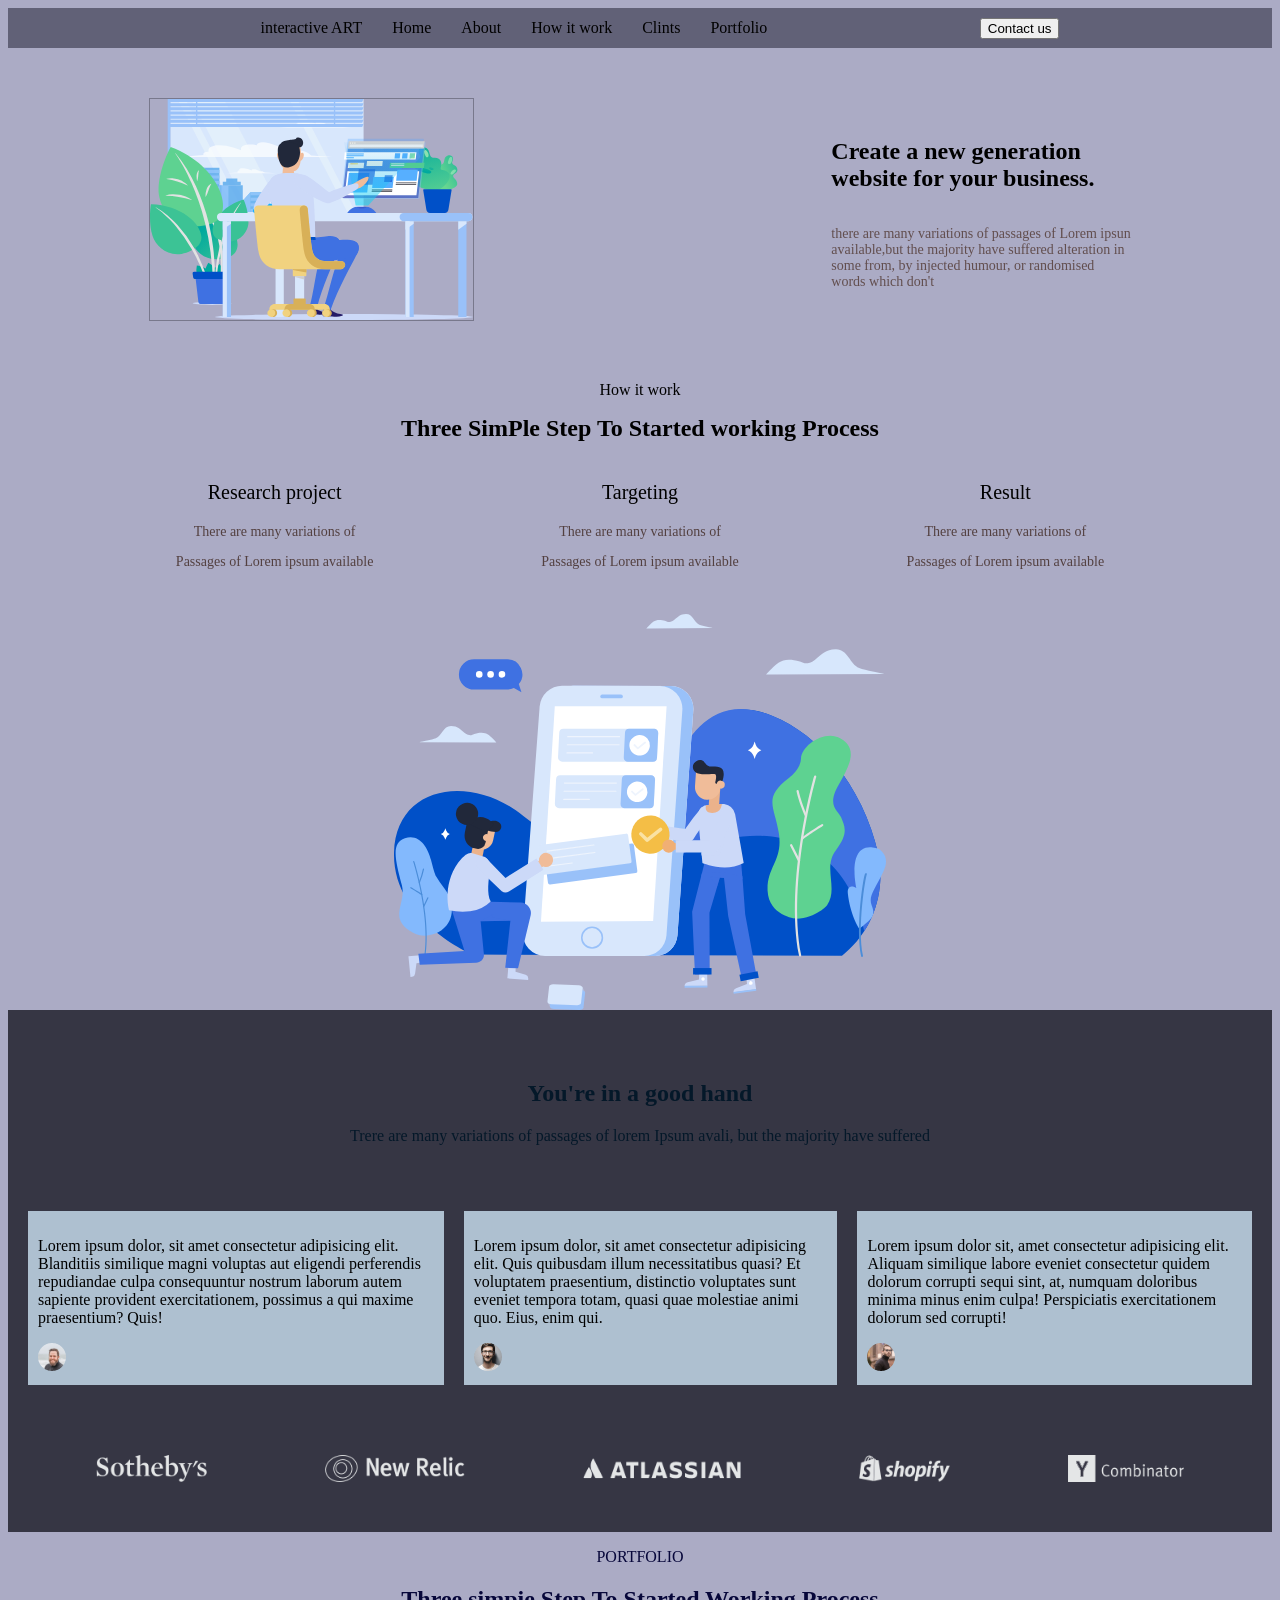
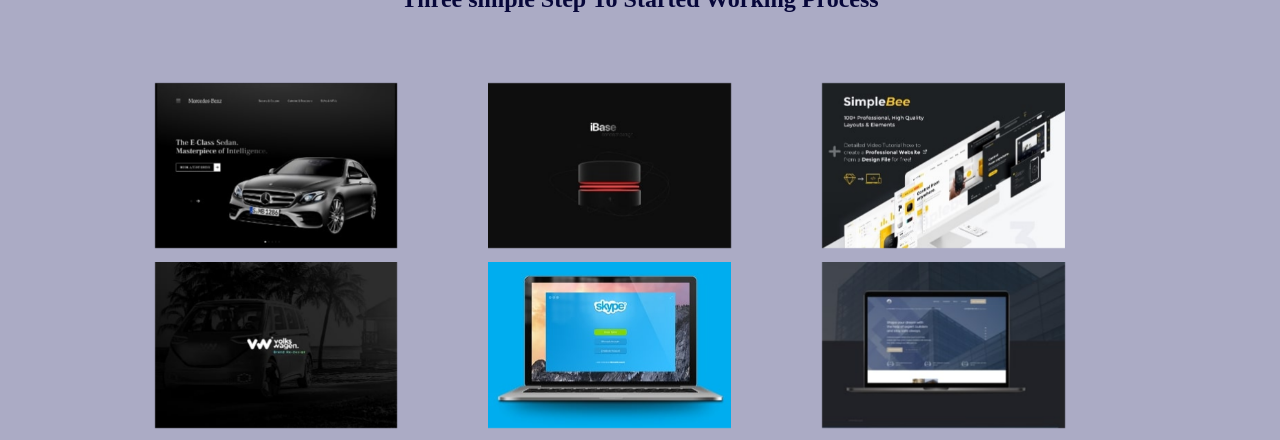
==== index.html @ a61afbf4 "Rename flex.html to index.html" ====
<!DOCTYPE html>
<html lang="en">
<head>
    <meta charset="UTF-8">
    <meta name="viewport" content="width=device-width, initial-scale=1.0">
    <title>Document</title>

    <link rel="stylesheet" href="./index.css">
</head>
<body>
    
        <header>
            <ul>
                <li>interactive ART</li>
                <li>Home</li>
                <li>About</li>
                <li>How it work</li>
                <li>Clints</li>
                <li>Portfolio</li>

            </ul>
            <button>Contact us</button>

        </header>
        <div class="box1">
             <div class="photo1">
                <img src="./img/header-img.svg" alt="picture" class="photo">
            </div>
            <div class="text">
                <h2 class="taxt1">Create a new generation website for your business.</h2>
                <p class="text2">there are many variations of passages of Lorem ipsun available,but the majority have suffered alteration in some from, by injected humour, or randomised words which don't</p>
            </div>
        </div>
        <div class="texed">
            <p class="texed1">How it work</p>
            
            <h2 class="texed2">Three SimPle Step To Started working Process</h2>
        </div>
        <div class="two">
            <div class="one">
                <p class="three">Research project</p>
                <p class="four">There are many variations of </p>
                <p class="four">Passages of Lorem ipsum available</p>
            </div>
            <div class="one">
                <p class="three">Targeting</p>
                <p class="four" >There are many variations of</p>
                <p class="four">Passages of Lorem ipsum available</p>
                
            </div>
            <div class="one">
                <p class="three">Result</p>
                <p class="four">There are many variations of</p>
                <p class="four">Passages of Lorem ipsum available</p>
            </div>
           
        </div>
         <div class="photo3">
            <img src="./img/main-img.svg" alt="picture" class="photo2">
        </div>
        <div class="box">
            <div class="texh">
                <h2>You're in a good hand</h2>
                <p> Trere are many variations of passages of lorem Ipsum avali, but the majority have suffered</p>
            </div>
            <div class="container">
                <div class="child">
                    <p>Lorem ipsum dolor, sit amet consectetur adipisicing elit. Blanditiis similique magni voluptas aut eligendi perferendis repudiandae culpa consequuntur nostrum laborum autem sapiente provident exercitationem, possimus a qui maxime praesentium? Quis!</p>
                    <div class="child1">
                        <img src="./img/person-2.png" alt="">
                    </div>
                </div>
                <div class="child">
                    <p>Lorem ipsum dolor, sit amet consectetur adipisicing elit. Quis quibusdam illum necessitatibus quasi? Et voluptatem praesentium, distinctio voluptates sunt eveniet tempora totam, quasi quae molestiae animi quo. Eius, enim qui.</p>
                    <div class="child1">
                        <img src="./img/person-1.png" alt="">
                    </div>

                </div>
                <div class="child">
                    <p>Lorem ipsum dolor sit, amet consectetur adipisicing elit. Aliquam similique labore eveniet consectetur quidem dolorum corrupti sequi sint, at, numquam doloribus minima minus enim culpa! Perspiciatis exercitationem dolorum sed corrupti!</p>
                    <div class="child1">
                        <img src="./img/person-3.png" alt="">
                        
                    </div>

                </div>

            </div>
            <div class="logos">
                <img src="./img/logo-1.svg" alt="" class="imgs">
                <img src="./img/logo-2.svg" alt="" class="imgs">
                <img src="./img/logo-3.svg" alt="" class="imgs" >
                <img src="./img/logo-4.svg" alt="" class="imgs">
                <img src="./img/logo-5.svg" alt="" class="imgs">

            </div>
        </div>
        <div>

        </div>
        
            <p class="end">PORTFOLIO</p>
            <h2 class="end"> Three simpie Step To Started Working Process</h2>
        
        <div class="gallery">
          
            <div class="item"><img src="./img/portfolio-1.jpg" alt=""></div>
            <div class="item"><img src="./img/portfolio-2.jpg" alt=""></div>
            <div class="item"><img src="./img/portfolio-3.jpg" alt=""></div>
            <div class="item"><img src="./img/portfolio-4.jpg" alt=""></div>
            <div class="item"><img src="./img/portfolio-5.jpg" alt=""></div>
            <div class="item"><img src="./img/portfolio-6.jpg" alt=""></div>

        </div>
         
       
    </section>
</body>
</html>
---- index.css ----
body{
            background-color: rgb(171, 171, 197);
        }
        *{
            box-sizing: border-box;
        }
        header{
            height: 40px;
            display: flex;
            justify-content: space-evenly;
            align-items: center;
            background-color: rgb(97, 97, 119);
        }
        ul{
            list-style: none;
            display: flex;
            gap: 30px;
        }
        .photo{
            border: 1px solid rgb(120, 120, 140);
            width: 60%;
            max-width: 100%;
            height:auto;
            margin: 0;
        }
        @media(max-width:1300px)and (min-width:769px){
            .item img{
                width: 80%;
            
            }

        }
        @media(max-width:769px)
        {
            header{
                padding: 0 15px;
                
            }
            ul{
                gap: 15px;
            }
          
            .photo{
                width:60%;
                height: auto;
            }
            .tow{
                flex-direction: column;
            }
            .photo2{
                width: 60%;
                height: auto;
            }
            .gallery{
                width: 80%;
            }
            .item img{
            width: 80%;
            }
            .child{
                font-size: 12px;
            }
             .imgs{
                width: 10%;
           }
            
           .logos{
            gap: 10px;
           } 
            .texed2{
            font-size: 12px;
           }
           
        }
        @media(max-width:600px)
        {
          li{
                font-size: 10px;
            
            }
            .tow{
                flex-direction: column;
            }
            .photo2{
                width: 60%;
                height: auto;
            }
            .gallery{
                width: 80%;
            }
            .item img{
            width: 80%;
            }
            .child{
                font-size: 12px;
            }
             .imgs{
                width: 10%;
           }
           .logos{
                gap: 5px;
           }
            .texed2{
            font-size: 12px;
           }
          
        }
        @media(max-width:400px)
        {
            header{
                padding: 0 5px;
            }
            ul{
                gap: 8px;
            }
            li{
                font-size: 8px;
            }
            .photo{
                width: 60%;
                max-width: 300px;
                height: auto;
            }
            .tow{
                flex-direction: column;
            }
            .photo2{
                width: 60%;
                height: auto;
            }
            .gallery{
                width: 80%;
            }
            .item img{
            width: 80%;
            }
            .child{
                font-size: 10px;
            }
           .imgs{
                width: 10%;
           }
           .logos{
            gap: 5px;
           }
           .texed2{
            font-size: 12px;
           }
        }
        .box1{
            margin-top: 50px;
        }
        
        
        .text{
            
            display: flex;
            flex-direction: column;
            width: 300px;
            height: auto;
        }
        .box1{
            display: flex;
            justify-content: space-evenly;

            align-items: center;
        }
        .text2{
            font-size: 14px;
            color: rgb(98, 78, 78);
        }
        .texed{
            display: flex;
            justify-content: center;
            flex-direction: column;
            align-items: center;
            margin-top: 40px;
        }
        .texed2{
            margin-top: 0px;
            
        }
        .two{
            display: flex;
            flex-direction: row;
            justify-content: space-evenly;
            align-items: center;
        }
        .one{
            text-align: center;
        }
        .three{
            font-size: 20px;
        }
        .four{
            font-size: 14px;
            color: rgb(83, 64, 64);
        }
        .photo3{
            display: flex;
            justify-content: center;
            align-items: center;
            margin-top: 30px;
        }
        .box{
            width: 100%;
            background-color: rgb(54, 54, 68);
            height: auto;
            display: flex;
            flex-direction: column;
            height: auto;
            justify-content: center;
            align-items: center;

        }
        .container{
            display: flex;
            justify-content: space-evenly;
            align-items: center;
            gap: 20px;
            padding: 20px;
            width: 100%;
            margin-top: 30px;
        }
        .logos{
            display: flex;
            justify-content: space-evenly;
            gap: 30px;
            margin: 50px 0;
            width: 100%;
            
            
        }
        .child{
            background-color: rgb(174, 192, 208);
            padding: 10px;
            transition: all 5s ease 250ms ;
            
        }
        .texh{
            text-align: center;
            color: rgb(4, 24, 41);
            margin-top: 50px;
        }
        .child:hover{
            
            box-shadow: 0 0 10px rgb(101, 4, 80) inset;
            border-radius: 20px;
            background-color: rgb(139, 120, 135);
            transform: translateY(-10px) scale(1.05);
        }
        .gallery{
            display: flex;
            flex-wrap: wrap;
            gap: 10px;
            justify-content: space-evenly;
            /* align-items: center; */
            align-content: center;
            width: 80%;
            height: auto;
            margin: 0 auto;
            padding-top: 50px;

            
            
        }
        .item {
            width: 30%;
            animation: anime 5s ease-in-out 1 forwards;
            opacity: 0;
        }
       
        .item:nth-child(1){
            animation-delay: 0s;
        }
        .item:nth-child(2){
            animation-delay: 0.8s;
        }
         .item:nth-child(3){
            animation-delay: 1.6s;
        }
         .item:nth-child(4){
            animation-delay: 2.4s;
        }
         .item:nth-child(5){
            animation-delay: 3.2s;
        }
         .item:nth-child(6){
            animation-delay: 4s;
        }
        




        .end{
            text-align: center;
            color: rgb(7, 7, 58);
        }

        @keyframes anime{
            0%{
                transform: translateY(200px);
                opacity: 0;
            }
            100%{
                transform: translateY(0);
                opacity: 1;
            }
        }
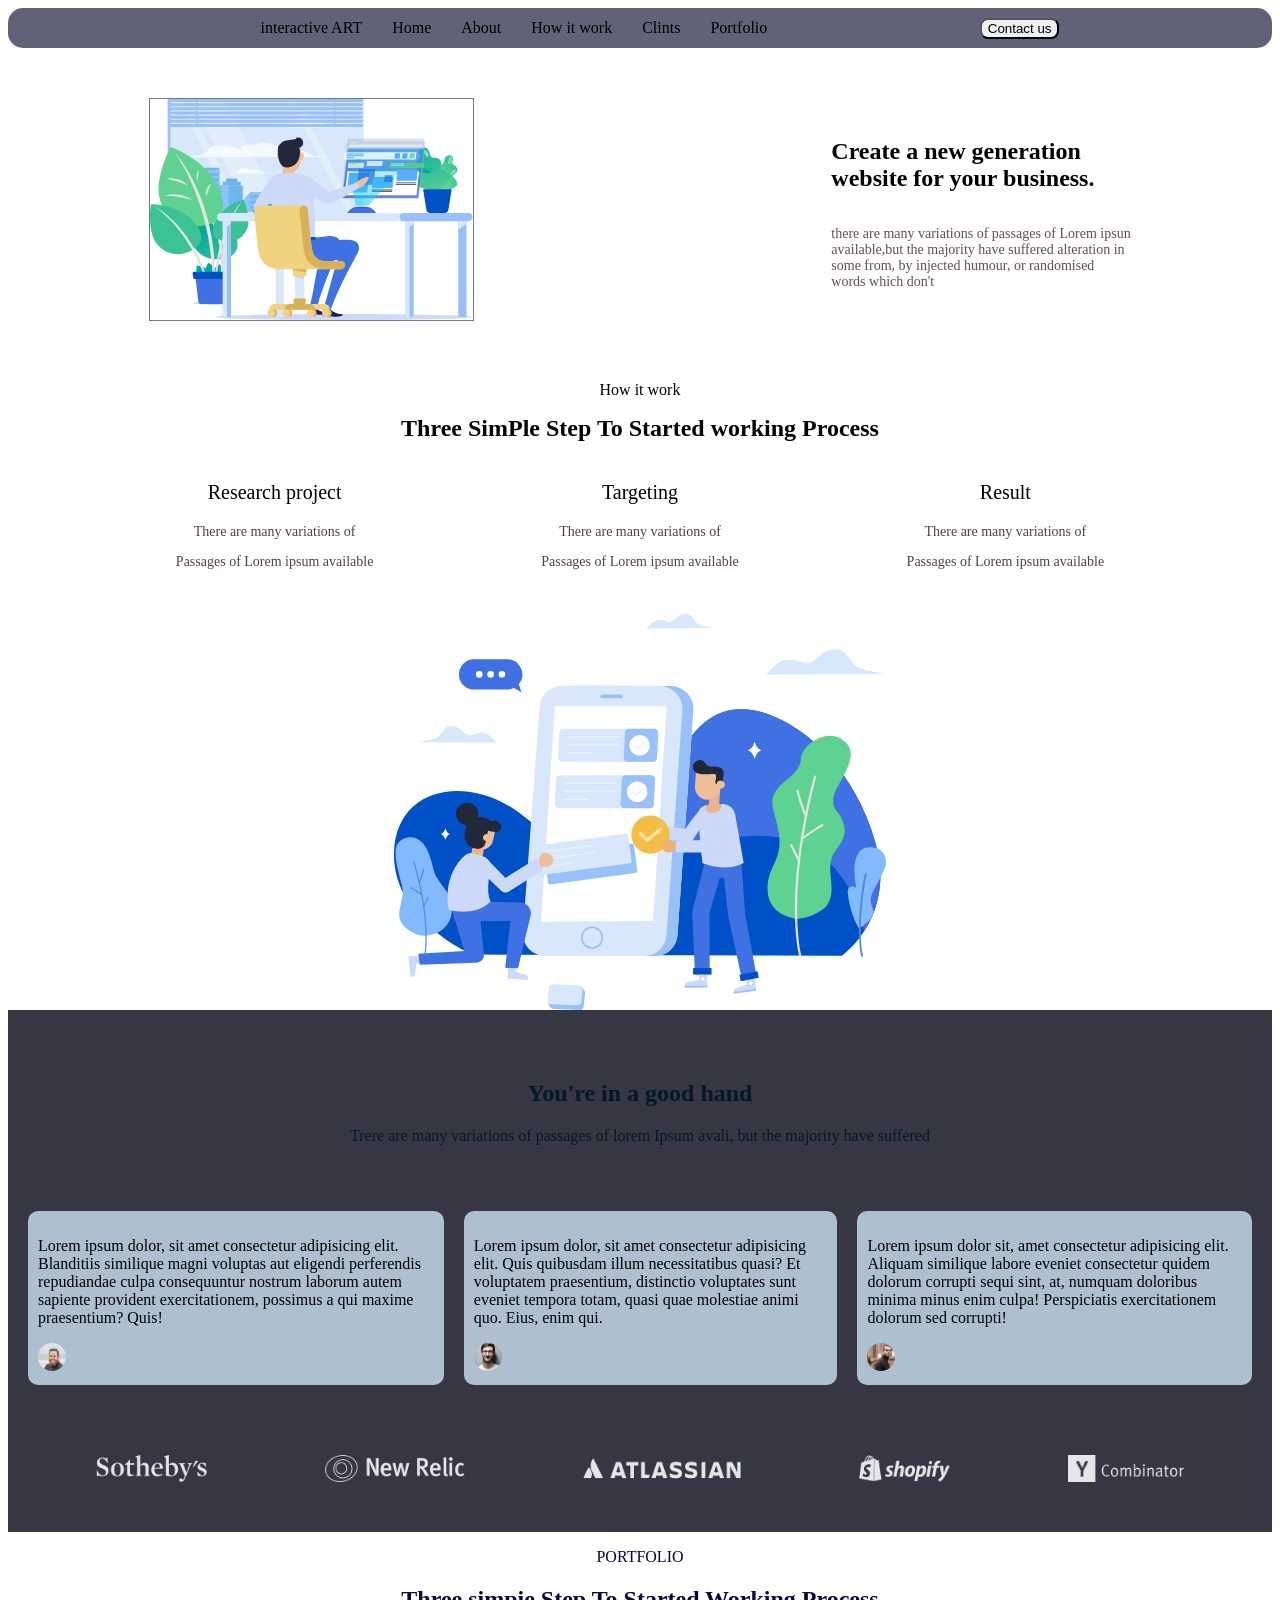
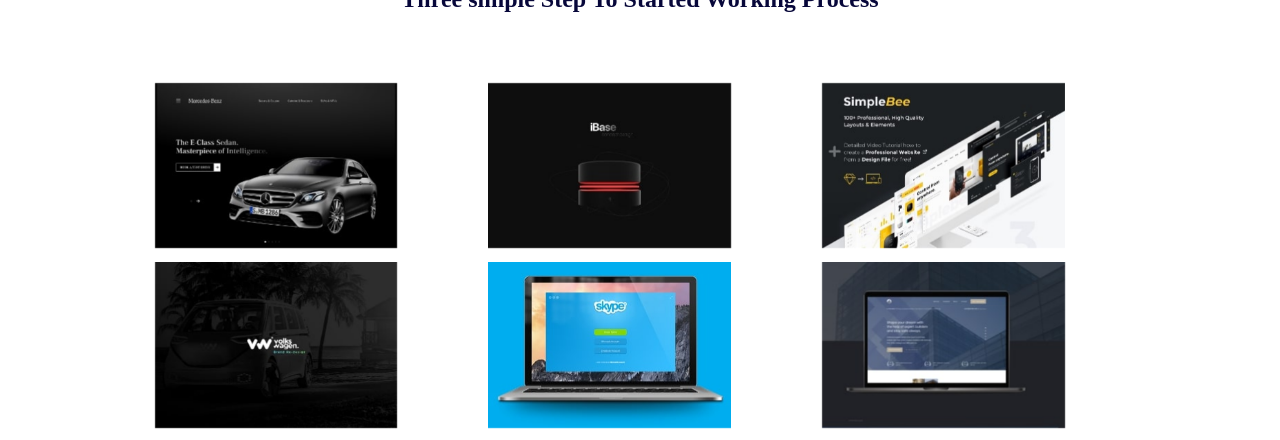
==== commit 00d17e12: "Update index.html" ====
--- a/index.html
+++ b/index.html
@@ -60,8 +60,8 @@
         </div>
         <div class="box">
             <div class="texh">
-                <h2>You're in a good hand</h2>
-                <p> Trere are many variations of passages of lorem Ipsum avali, but the majority have suffered</p>
+                <h2 class="notice">You're in a good hand</h2>
+                <p class="notice"> Trere are many variations of passages of lorem Ipsum avali, but the majority have suffered</p>
             </div>
             <div class="container">
                 <div class="child">
--- a/index.css
+++ b/index.css
@@ -1,5 +1,5 @@
   body{
-            background-color: rgb(171, 171, 197);
+            background-color: rgb(255, 255, 255);
         }
         *{
             box-sizing: border-box;
@@ -10,6 +10,10 @@
             justify-content: space-evenly;
             align-items: center;
             background-color: rgb(97, 97, 119);
+            border-radius: 15px;
+        }
+       button{
+            border-radius: 8px;
         }
         ul{
             list-style: none;
@@ -235,7 +239,7 @@
             background-color: rgb(174, 192, 208);
             padding: 10px;
             transition: all 5s ease 250ms ;
-            
+             border-radius: 10px;
         }
         .texh{
             text-align: center;
@@ -312,4 +316,4 @@
         
        
       
-        +        
